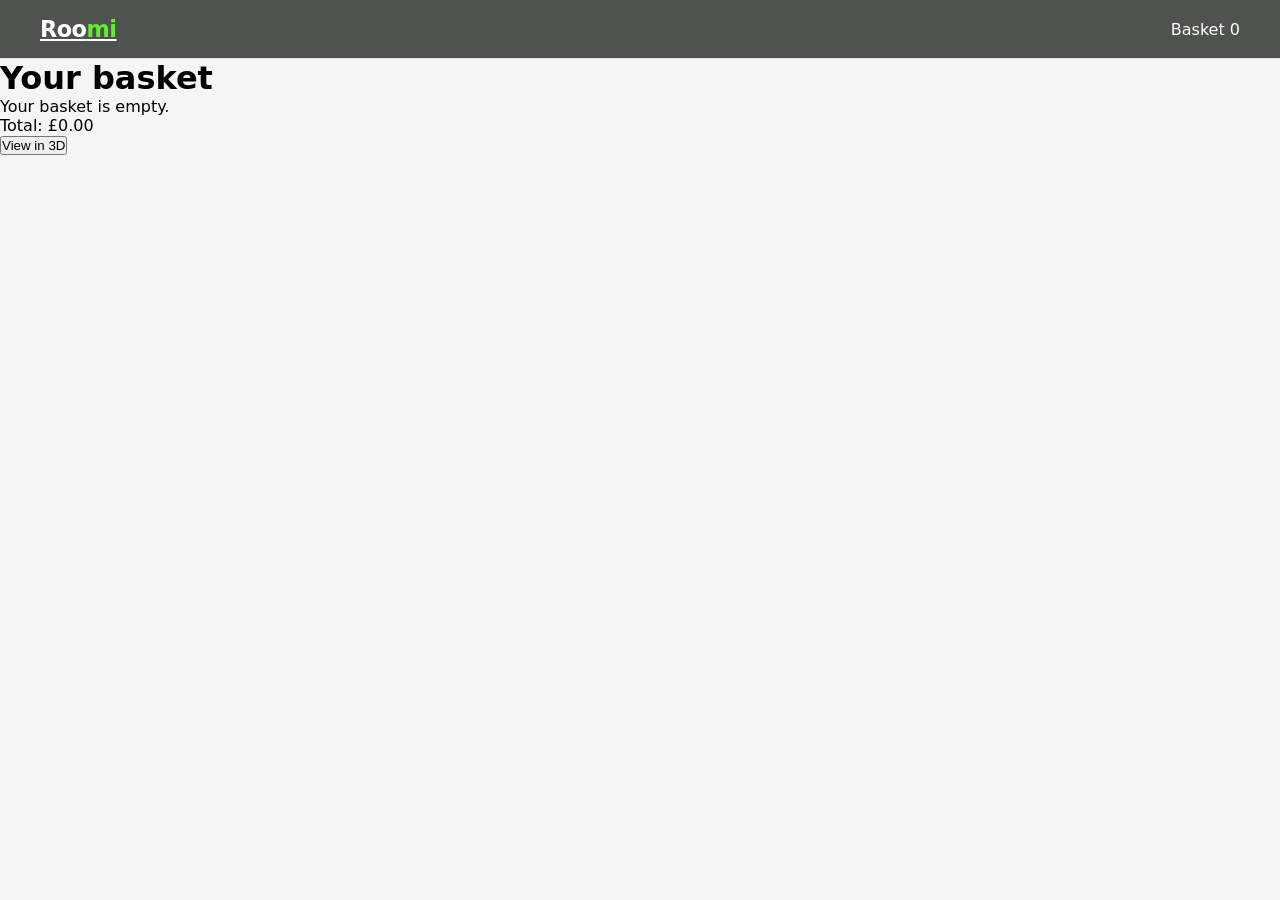
==== basket.html @ 0b4465a7 "feat: basket with localStorage, add/remove and running total" ====
<!DOCTYPE html>
<html lang="en">
<head>
  <meta charset="UTF-8" />
  <meta name="viewport" content="width=device-width, initial-scale=1.0" />
  <title>Roomi — Basket</title>
  <link rel="stylesheet" href="css/style.css" />
  <link rel="stylesheet" href="css/basket.css" />
</head>
<body>

  <nav>
    <div class="nav-inner">
      <a href="index.html" class="nav-logo">Roo<span>mi</span></a>
      <div class="nav-links">
        <a href="basket.html">Basket <span id="basket-count">0</span></a>
      </div>
    </div>
  </nav>

  <main>
    <h1 class="page-title">Your basket</h1>
    <div id="basket-container">
      <div id="basket-items"></div>
      <div id="basket-summary">
        <p>Total: <span id="basket-total">£0.00</span></p>
        <button id="view-in-3d">View in 3D</button>
      </div>
    </div>
  </main>

  <script type="module" src="js/basket.js"></script>

</body>
</html>
---- css/style.css ----
* {
  box-sizing: border-box;
  margin: 0;
  padding: 0;
}

body {
  font-family: system-ui, sans-serif;
  background: #f5f5f5;
}

nav {
  background: #4f524e;
  border-bottom: 1px solid #e0e0e0;
  padding: 1rem 2rem;
}

.nav-inner {
  display: flex;
  justify-content: space-between;
  align-items: center;
  max-width: 1200px;
  margin: 0 auto;
}

.nav-logo {
  font-size: 1.4rem;
  font-weight: 600;
  letter-spacing: -0.5px;
  color: white; 
}

.nav-logo span {
  color: #61eb34;
}

.nav-links a {
  text-decoration: none;
  color: white;
  font-size: 1rem;
}
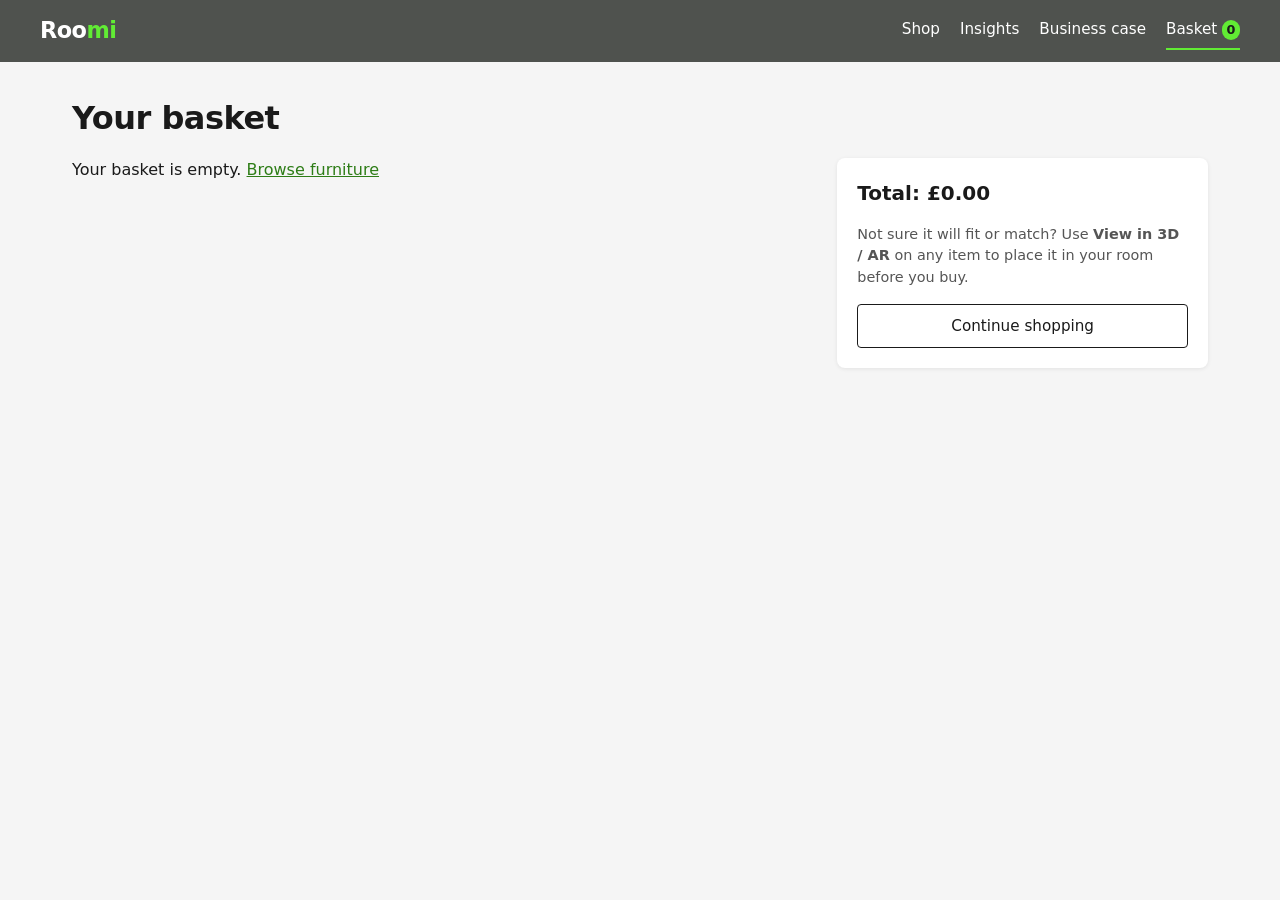
==== commit ac4410df: "feat: 3D/AR viewer, tracking, insights and business case pages - viewer.html: model-viewer 3D view w" ====
--- a/basket.html
+++ b/basket.html
@@ -1,35 +1,41 @@
 <!DOCTYPE html>
-<html lang="en">
+<html lang="en-GB">
 <head>
   <meta charset="UTF-8" />
   <meta name="viewport" content="width=device-width, initial-scale=1.0" />
-  <title>Roomi — Basket</title>
+  <title>Your basket | Roomi</title>
+  <meta name="description" content="Your Roomi basket." />
   <link rel="stylesheet" href="css/style.css" />
   <link rel="stylesheet" href="css/basket.css" />
 </head>
 <body>
-
-  <nav>
+  <a class="skip-link" href="#main">Skip to content</a>
+  <nav aria-label="Main">
     <div class="nav-inner">
-      <a href="index.html" class="nav-logo">Roo<span>mi</span></a>
+      <a href="index.html" class="nav-logo" aria-label="Roomi home">Roo<span>mi</span></a>
       <div class="nav-links">
-        <a href="basket.html">Basket <span id="basket-count">0</span></a>
+        <a href="index.html">Shop</a>
+        <a href="insights.html">Insights</a>
+        <a href="business-case.html">Business case</a>
+        <a href="basket.html" aria-current="page">Basket <span id="basket-count" class="basket-count">0</span></a>
       </div>
     </div>
   </nav>
 
-  <main>
+  <main id="main">
     <h1 class="page-title">Your basket</h1>
     <div id="basket-container">
-      <div id="basket-items"></div>
-      <div id="basket-summary">
-        <p>Total: <span id="basket-total">£0.00</span></p>
-        <button id="view-in-3d">View in 3D</button>
+      <div id="basket-items" aria-live="polite">
+        <p class="loading">Loading basket…</p>
       </div>
+      <aside id="basket-summary" aria-label="Basket summary">
+        <p class="basket-total">Total: <span id="basket-total">£0.00</span></p>
+        <p class="note">Not sure it will fit or match? Use <strong>View in 3D / AR</strong> on any item to place it in your room before you buy.</p>
+        <a class="button-secondary" href="index.html">Continue shopping</a>
+      </aside>
     </div>
   </main>
 
   <script type="module" src="js/basket.js"></script>
-
 </body>
-</html>+</html>
--- a/css/style.css
+++ b/css/style.css
@@ -1,24 +1,88 @@
+:root {
+  --bg: #f5f5f5;
+  --surface: #ffffff;
+  --text: #1a1a1a;
+  --muted: #555;
+  --border: #ddd;
+  --brand: #4f524e;
+  --accent: #61eb34;
+  --accent-dark: #2e7d17;
+  --danger: #b3261e;
+  --radius: 8px;
+  --gutter: clamp(1rem, 4vw, 2rem);
+}
+
 * {
   box-sizing: border-box;
   margin: 0;
   padding: 0;
 }
 
+html {
+  -webkit-text-size-adjust: 100%;
+}
+
 body {
-  font-family: system-ui, sans-serif;
-  background: #f5f5f5;
-}
-
+  font-family: system-ui, -apple-system, "Segoe UI", sans-serif;
+  background: var(--bg);
+  color: var(--text);
+  line-height: 1.5;
+}
+
+img {
+  max-width: 100%;
+  height: auto;
+  display: block;
+}
+
+a {
+  color: var(--accent-dark);
+}
+
+:focus-visible {
+  outline: 3px solid #1a73e8;
+  outline-offset: 2px;
+}
+
+.visually-hidden {
+  position: absolute !important;
+  width: 1px;
+  height: 1px;
+  padding: 0;
+  margin: -1px;
+  overflow: hidden;
+  clip: rect(0, 0, 0, 0);
+  white-space: nowrap;
+  border: 0;
+}
+
+.skip-link {
+  position: absolute;
+  left: 0.5rem;
+  top: -3rem;
+  background: var(--surface);
+  color: var(--text);
+  padding: 0.5rem 1rem;
+  border-radius: 4px;
+  z-index: 10;
+}
+
+.skip-link:focus {
+  top: 0.5rem;
+}
+
+/* ---------- Navigation ---------- */
 nav {
-  background: #4f524e;
-  border-bottom: 1px solid #e0e0e0;
-  padding: 1rem 2rem;
+  background: var(--brand);
+  padding: 0.75rem var(--gutter);
 }
 
 .nav-inner {
   display: flex;
+  flex-wrap: wrap;
   justify-content: space-between;
   align-items: center;
+  gap: 0.5rem 1.5rem;
   max-width: 1200px;
   margin: 0 auto;
 }
@@ -27,15 +91,138 @@
   font-size: 1.4rem;
   font-weight: 600;
   letter-spacing: -0.5px;
-  color: white; 
+  color: white;
+  text-decoration: none;
 }
 
 .nav-logo span {
-  color: #61eb34;
+  color: var(--accent);
+}
+
+.nav-links {
+  display: flex;
+  flex-wrap: wrap;
+  gap: 0.25rem 1.25rem;
 }
 
 .nav-links a {
   text-decoration: none;
   color: white;
-  font-size: 1rem;
-}+  font-size: 0.95rem;
+  padding: 0.4rem 0;
+  border-bottom: 2px solid transparent;
+}
+
+.nav-links a:hover,
+.nav-links a[aria-current="page"] {
+  border-bottom-color: var(--accent);
+}
+
+.basket-count {
+  display: inline-block;
+  min-width: 1.4em;
+  padding: 0 0.35em;
+  border-radius: 999px;
+  background: var(--accent);
+  color: var(--text);
+  font-size: 0.8rem;
+  font-weight: 600;
+  text-align: center;
+}
+
+/* ---------- Page layout ---------- */
+main {
+  max-width: 1200px;
+  margin: 0 auto;
+  padding: var(--gutter);
+}
+
+.page-header {
+  margin-bottom: 1.5rem;
+}
+
+.page-title {
+  font-size: clamp(1.5rem, 5vw, 2rem);
+  letter-spacing: -0.5px;
+  margin-bottom: 0.25rem;
+}
+
+.page-intro,
+.note {
+  color: var(--muted);
+  max-width: 65ch;
+}
+
+.note {
+  font-size: 0.9rem;
+}
+
+.loading,
+.empty {
+  color: var(--muted);
+  padding: 1rem 0;
+}
+
+.error {
+  color: var(--danger);
+  font-weight: 500;
+}
+
+/* ---------- Buttons & swatches (shared) ---------- */
+.button-primary,
+.button-secondary {
+  display: inline-flex;
+  align-items: center;
+  justify-content: center;
+  min-height: 44px;
+  padding: 0.6rem 1.2rem;
+  border-radius: 4px;
+  font: inherit;
+  font-size: 0.95rem;
+  text-decoration: none;
+  cursor: pointer;
+}
+
+.button-primary {
+  background: var(--text);
+  color: white;
+  border: 0;
+}
+
+.button-primary:hover {
+  background: #333;
+}
+
+.button-secondary {
+  background: var(--surface);
+  color: var(--text);
+  border: 1px solid var(--text);
+}
+
+.button-secondary:hover {
+  background: #eee;
+}
+
+.swatch {
+  width: 32px;
+  height: 32px;
+  border-radius: 50%;
+  border: 2px solid var(--border);
+  box-shadow: inset 0 0 0 2px var(--surface);
+  cursor: pointer;
+  padding: 0;
+}
+
+.swatch:hover {
+  border-color: #666;
+}
+
+.swatch--active {
+  border-color: var(--text);
+}
+
+/* ---------- Tables (insights) ---------- */
+.table-wrap {
+  overflow-x: auto;
+  -webkit-overflow-scrolling: touch;
+}
--- a/css/basket.css
+++ b/css/basket.css
@@ -0,0 +1,117 @@
+#basket-container {
+  display: grid;
+  grid-template-columns: 1fr;
+  gap: 1.5rem;
+  margin-top: 1rem;
+}
+
+@media (min-width: 800px) {
+  #basket-container {
+    grid-template-columns: 2fr 1fr;
+    align-items: start;
+  }
+}
+
+#basket-items {
+  display: flex;
+  flex-direction: column;
+  gap: 1rem;
+}
+
+.basket-item {
+  display: grid;
+  grid-template-columns: 80px 1fr auto;
+  grid-template-areas:
+    "img details price"
+    "img details remove";
+  gap: 0.25rem 1rem;
+  padding: 1rem;
+  background: var(--surface);
+  border-radius: var(--radius);
+  box-shadow: 0 1px 4px rgba(0, 0, 0, 0.08);
+}
+
+.basket-item img {
+  grid-area: img;
+  width: 80px;
+  height: 60px;
+  object-fit: cover;
+  border-radius: 4px;
+}
+
+.basket-item__details {
+  grid-area: details;
+  font-size: 0.9rem;
+  color: var(--muted);
+  min-width: 0;
+}
+
+.basket-item__name {
+  font-size: 1rem;
+  color: var(--text);
+}
+
+.basket-item__view {
+  display: inline-block;
+  margin-top: 0.25rem;
+  padding: 0.4rem 0;
+  font-weight: 500;
+}
+
+.basket-item__price {
+  grid-area: price;
+  font-weight: 600;
+  text-align: right;
+}
+
+.basket-item__remove {
+  grid-area: remove;
+  align-self: end;
+  min-height: 44px;
+  padding: 0 0.5rem;
+  background: none;
+  border: 0;
+  color: var(--danger);
+  font: inherit;
+  font-size: 0.9rem;
+  text-decoration: underline;
+  cursor: pointer;
+}
+
+@media (max-width: 480px) {
+  .basket-item {
+    grid-template-columns: 64px 1fr;
+    grid-template-areas:
+      "img details"
+      "price remove";
+  }
+
+  .basket-item img {
+    width: 64px;
+    height: 48px;
+  }
+
+  .basket-item__price {
+    text-align: left;
+    align-self: center;
+  }
+
+  .basket-item__remove {
+    justify-self: end;
+  }
+}
+
+#basket-summary {
+  display: flex;
+  flex-direction: column;
+  gap: 1rem;
+  padding: 1.25rem;
+  background: var(--surface);
+  border-radius: var(--radius);
+  box-shadow: 0 1px 4px rgba(0, 0, 0, 0.08);
+}
+
+.basket-total {
+  font-size: 1.25rem;
+  font-weight: 600;
+}
